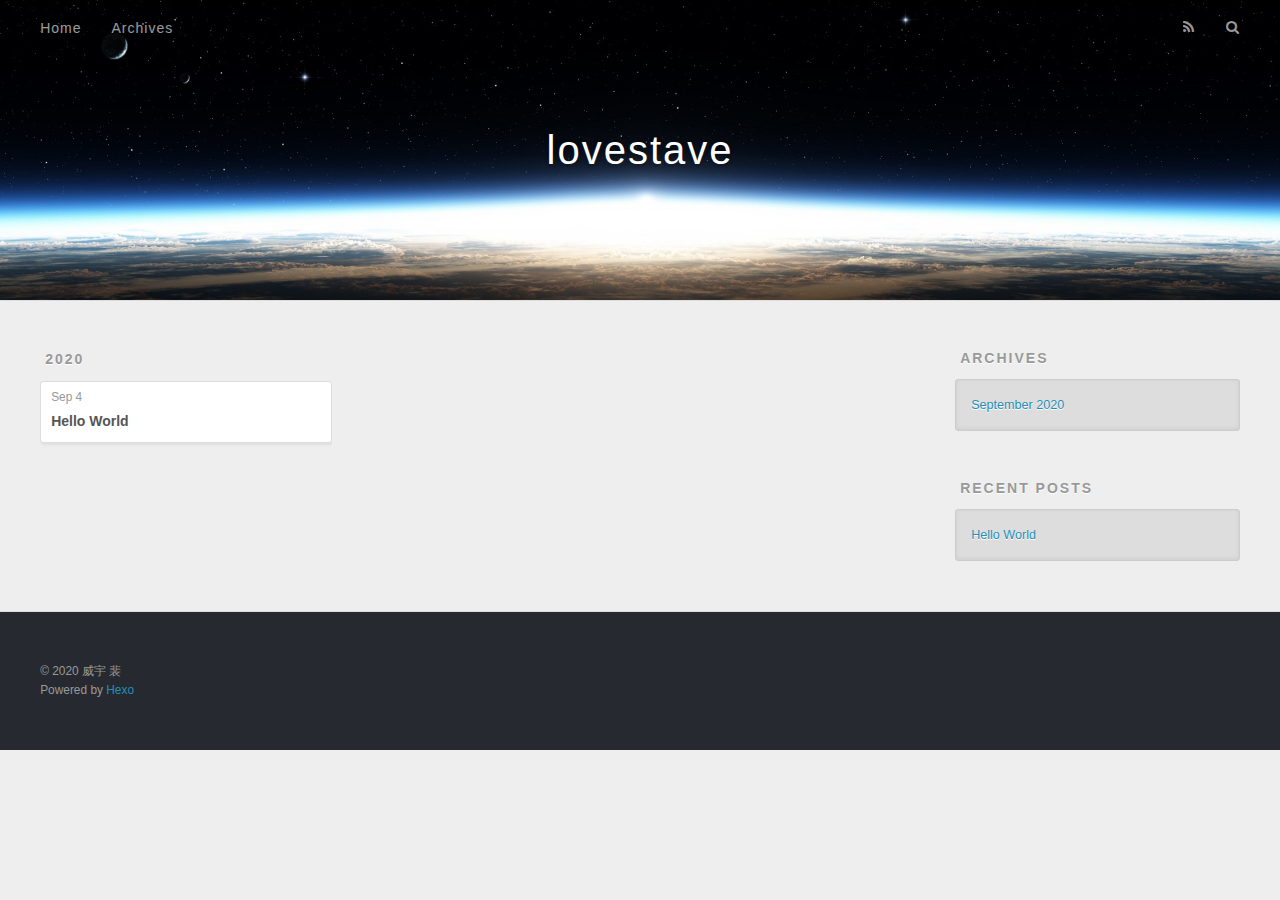
==== archives/index.html @ 19105ea0 "Site updated: 2020-09-04 19:39:17" ====
<!DOCTYPE html>
<html>
<head>
  <meta charset="utf-8">
  

  
  <title>Archives | lovestave</title>
  <meta name="viewport" content="width=device-width, initial-scale=1, maximum-scale=1">
  <meta property="og:type" content="website">
<meta property="og:title" content="lovestave">
<meta property="og:url" content="http://example.com/archives/index.html">
<meta property="og:site_name" content="lovestave">
<meta property="og:locale" content="en_US">
<meta property="article:author" content="威宇 裴">
<meta name="twitter:card" content="summary">
  
    <link rel="alternate" href="/atom.xml" title="lovestave" type="application/atom+xml">
  
  
    <link rel="icon" href="/favicon.png">
  
  
    <link href="//fonts.googleapis.com/css?family=Source+Code+Pro" rel="stylesheet" type="text/css">
  
  
<link rel="stylesheet" href="/css/style.css">

<meta name="generator" content="Hexo 5.1.1"></head>

<body>
  <div id="container">
    <div id="wrap">
      <header id="header">
  <div id="banner"></div>
  <div id="header-outer" class="outer">
    <div id="header-title" class="inner">
      <h1 id="logo-wrap">
        <a href="/" id="logo">lovestave</a>
      </h1>
      
    </div>
    <div id="header-inner" class="inner">
      <nav id="main-nav">
        <a id="main-nav-toggle" class="nav-icon"></a>
        
          <a class="main-nav-link" href="/">Home</a>
        
          <a class="main-nav-link" href="/archives">Archives</a>
        
      </nav>
      <nav id="sub-nav">
        
          <a id="nav-rss-link" class="nav-icon" href="/atom.xml" title="RSS Feed"></a>
        
        <a id="nav-search-btn" class="nav-icon" title="Search"></a>
      </nav>
      <div id="search-form-wrap">
        <form action="//google.com/search" method="get" accept-charset="UTF-8" class="search-form"><input type="search" name="q" class="search-form-input" placeholder="Search"><button type="submit" class="search-form-submit">&#xF002;</button><input type="hidden" name="sitesearch" value="http://example.com"></form>
      </div>
    </div>
  </div>
</header>
      <div class="outer">
        <section id="main">
  
  
    
    
      
      
      <section class="archives-wrap">
        <div class="archive-year-wrap">
          <a href="/archives/2020" class="archive-year">2020</a>
        </div>
        <div class="archives">
    
    <article class="archive-article archive-type-post">
  <div class="archive-article-inner">
    <header class="archive-article-header">
      <a href="/2020/09/04/hello-world/" class="archive-article-date">
  <time datetime="2020-09-04T11:30:33.948Z" itemprop="datePublished">Sep 4</time>
</a>
      
  
    <h1 itemprop="name">
      <a class="archive-article-title" href="/2020/09/04/hello-world/">Hello World</a>
    </h1>
  

    </header>
  </div>
</article>
  
  
    </div></section>
  


</section>
        
          <aside id="sidebar">
  
    

  
    

  
    
  
    
  <div class="widget-wrap">
    <h3 class="widget-title">Archives</h3>
    <div class="widget">
      <ul class="archive-list"><li class="archive-list-item"><a class="archive-list-link" href="/archives/2020/09/">September 2020</a></li></ul>
    </div>
  </div>


  
    
  <div class="widget-wrap">
    <h3 class="widget-title">Recent Posts</h3>
    <div class="widget">
      <ul>
        
          <li>
            <a href="/2020/09/04/hello-world/">Hello World</a>
          </li>
        
      </ul>
    </div>
  </div>

  
</aside>
        
      </div>
      <footer id="footer">
  
  <div class="outer">
    <div id="footer-info" class="inner">
      &copy; 2020 威宇 裴<br>
      Powered by <a href="http://hexo.io/" target="_blank">Hexo</a>
    </div>
  </div>
</footer>
    </div>
    <nav id="mobile-nav">
  
    <a href="/" class="mobile-nav-link">Home</a>
  
    <a href="/archives" class="mobile-nav-link">Archives</a>
  
</nav>
    

<script src="//ajax.googleapis.com/ajax/libs/jquery/2.0.3/jquery.min.js"></script>


  
<link rel="stylesheet" href="/fancybox/jquery.fancybox.css">

  
<script src="/fancybox/jquery.fancybox.pack.js"></script>




<script src="/js/script.js"></script>




  </div>
</body>
</html>
---- css/style.css ----
body {
  width: 100%;
}
body:before,
body:after {
  content: "";
  display: table;
}
body:after {
  clear: both;
}
html,
body,
div,
span,
applet,
object,
iframe,
h1,
h2,
h3,
h4,
h5,
h6,
p,
blockquote,
pre,
a,
abbr,
acronym,
address,
big,
cite,
code,
del,
dfn,
em,
img,
ins,
kbd,
q,
s,
samp,
small,
strike,
strong,
sub,
sup,
tt,
var,
dl,
dt,
dd,
ol,
ul,
li,
fieldset,
form,
label,
legend,
table,
caption,
tbody,
tfoot,
thead,
tr,
th,
td {
  margin: 0;
  padding: 0;
  border: 0;
  outline: 0;
  font-weight: inherit;
  font-style: inherit;
  font-family: inherit;
  font-size: 100%;
  vertical-align: baseline;
}
body {
  line-height: 1;
  color: #000;
  background: #fff;
}
ol,
ul {
  list-style: none;
}
table {
  border-collapse: separate;
  border-spacing: 0;
  vertical-align: middle;
}
caption,
th,
td {
  text-align: left;
  font-weight: normal;
  vertical-align: middle;
}
a img {
  border: none;
}
input,
button {
  margin: 0;
  padding: 0;
}
input::-moz-focus-inner,
button::-moz-focus-inner {
  border: 0;
  padding: 0;
}
@font-face {
  font-family: FontAwesome;
  font-style: normal;
  font-weight: normal;
  src: url("fonts/fontawesome-webfont.eot?v=#4.0.3");
  src: url("fonts/fontawesome-webfont.eot?#iefix&v=#4.0.3") format("embedded-opentype"), url("fonts/fontawesome-webfont.woff?v=#4.0.3") format("woff"), url("fonts/fontawesome-webfont.ttf?v=#4.0.3") format("truetype"), url("fonts/fontawesome-webfont.svg#fontawesomeregular?v=#4.0.3") format("svg");
}
html,
body,
#container {
  height: 100%;
}
body {
  background: #eee;
  font: 14px -apple-system, BlinkMacSystemFont, "Segoe UI", "Roboto", "Oxygen", "Ubuntu", "Cantarell", "Fira Sans", "Droid Sans", "Helvetica Neue", sans-serif;
  -webkit-text-size-adjust: 100%;
}
.outer {
  max-width: 1220px;
  margin: 0 auto;
  padding: 0 20px;
}
.outer:before,
.outer:after {
  content: "";
  display: table;
}
.outer:after {
  clear: both;
}
.inner {
  display: inline;
  float: left;
  width: 98.33333333333333%;
  margin: 0 0.833333333333333%;
}
.left,
.alignleft {
  float: left;
}
.right,
.alignright {
  float: right;
}
.clear {
  clear: both;
}
#container {
  position: relative;
}
.mobile-nav-on {
  overflow: hidden;
}
#wrap {
  height: 100%;
  width: 100%;
  position: absolute;
  top: 0;
  left: 0;
  -webkit-transition: 0.2s ease-out;
  -moz-transition: 0.2s ease-out;
  -ms-transition: 0.2s ease-out;
  transition: 0.2s ease-out;
  z-index: 1;
  background: #eee;
}
.mobile-nav-on #wrap {
  left: 280px;
}
@media screen and (min-width: 768px) {
  #main {
    display: inline;
    float: left;
    width: 73.33333333333333%;
    margin: 0 0.833333333333333%;
  }
}
.article-date,
.article-category-link,
.archive-year,
.widget-title {
  text-decoration: none;
  text-transform: uppercase;
  letter-spacing: 2px;
  color: #999;
  margin-bottom: 1em;
  margin-left: 5px;
  line-height: 1em;
  text-shadow: 0 1px #fff;
  font-weight: bold;
}
.article-inner,
.archive-article-inner {
  background: #fff;
  -webkit-box-shadow: 1px 2px 3px #ddd;
  box-shadow: 1px 2px 3px #ddd;
  border: 1px solid #ddd;
  border-radius: 3px;
}
.article-entry h1,
.widget h1 {
  font-size: 2em;
}
.article-entry h2,
.widget h2 {
  font-size: 1.5em;
}
.article-entry h3,
.widget h3 {
  font-size: 1.3em;
}
.article-entry h4,
.widget h4 {
  font-size: 1.2em;
}
.article-entry h5,
.widget h5 {
  font-size: 1em;
}
.article-entry h6,
.widget h6 {
  font-size: 1em;
  color: #999;
}
.article-entry hr,
.widget hr {
  border: 1px dashed #ddd;
}
.article-entry strong,
.widget strong {
  font-weight: bold;
}
.article-entry em,
.widget em,
.article-entry cite,
.widget cite {
  font-style: italic;
}
.article-entry sup,
.widget sup,
.article-entry sub,
.widget sub {
  font-size: 0.75em;
  line-height: 0;
  position: relative;
  vertical-align: baseline;
}
.article-entry sup,
.widget sup {
  top: -0.5em;
}
.article-entry sub,
.widget sub {
  bottom: -0.2em;
}
.article-entry small,
.widget small {
  font-size: 0.85em;
}
.article-entry acronym,
.widget acronym,
.article-entry abbr,
.widget abbr {
  border-bottom: 1px dotted;
}
.article-entry ul,
.widget ul,
.article-entry ol,
.widget ol,
.article-entry dl,
.widget dl {
  margin: 0 20px;
  line-height: 1.6em;
}
.article-entry ul ul,
.widget ul ul,
.article-entry ol ul,
.widget ol ul,
.article-entry ul ol,
.widget ul ol,
.article-entry ol ol,
.widget ol ol {
  margin-top: 0;
  margin-bottom: 0;
}
.article-entry ul,
.widget ul {
  list-style: disc;
}
.article-entry ol,
.widget ol {
  list-style: decimal;
}
.article-entry dt,
.widget dt {
  font-weight: bold;
}
#header {
  height: 300px;
  position: relative;
  border-bottom: 1px solid #ddd;
}
#header:before,
#header:after {
  content: "";
  position: absolute;
  left: 0;
  right: 0;
  height: 40px;
}
#header:before {
  top: 0;
  background: -webkit-linear-gradient(rgba(0,0,0,0.2), transparent);
  background: -moz-linear-gradient(rgba(0,0,0,0.2), transparent);
  background: -ms-linear-gradient(rgba(0,0,0,0.2), transparent);
  background: linear-gradient(rgba(0,0,0,0.2), transparent);
}
#header:after {
  bottom: 0;
  background: -webkit-linear-gradient(transparent, rgba(0,0,0,0.2));
  background: -moz-linear-gradient(transparent, rgba(0,0,0,0.2));
  background: -ms-linear-gradient(transparent, rgba(0,0,0,0.2));
  background: linear-gradient(transparent, rgba(0,0,0,0.2));
}
#header-outer {
  height: 100%;
  position: relative;
}
#header-inner {
  position: relative;
  overflow: hidden;
}
#banner {
  position: absolute;
  top: 0;
  left: 0;
  width: 100%;
  height: 100%;
  background: url("images/banner.jpg") center #000;
  -webkit-background-size: cover;
  -moz-background-size: cover;
  background-size: cover;
  z-index: -1;
}
#header-title {
  text-align: center;
  height: 40px;
  position: absolute;
  top: 50%;
  left: 0;
  margin-top: -20px;
}
#logo,
#subtitle {
  text-decoration: none;
  color: #fff;
  font-weight: 300;
  text-shadow: 0 1px 4px rgba(0,0,0,0.3);
}
#logo {
  font-size: 40px;
  line-height: 40px;
  letter-spacing: 2px;
}
#subtitle {
  font-size: 16px;
  line-height: 16px;
  letter-spacing: 1px;
}
#subtitle-wrap {
  margin-top: 16px;
}
#main-nav {
  float: left;
  margin-left: -15px;
}
.nav-icon,
.main-nav-link {
  float: left;
  color: #fff;
  opacity: 0.6;
  text-decoration: none;
  text-shadow: 0 1px rgba(0,0,0,0.2);
  -webkit-transition: opacity 0.2s;
  -moz-transition: opacity 0.2s;
  -ms-transition: opacity 0.2s;
  transition: opacity 0.2s;
  display: block;
  padding: 20px 15px;
}
.nav-icon:hover,
.main-nav-link:hover {
  opacity: 1;
}
.nav-icon {
  font-family: FontAwesome;
  text-align: center;
  font-size: 14px;
  width: 14px;
  height: 14px;
  padding: 20px 15px;
  position: relative;
  cursor: pointer;
}
.main-nav-link {
  font-weight: 300;
  letter-spacing: 1px;
}
@media screen and (max-width: 479px) {
  .main-nav-link {
    display: none;
  }
}
#main-nav-toggle {
  display: none;
}
#main-nav-toggle:before {
  content: "\f0c9";
}
@media screen and (max-width: 479px) {
  #main-nav-toggle {
    display: block;
  }
}
#sub-nav {
  float: right;
  margin-right: -15px;
}
#nav-rss-link:before {
  content: "\f09e";
}
#nav-search-btn:before {
  content: "\f002";
}
#search-form-wrap {
  position: absolute;
  top: 15px;
  width: 150px;
  height: 30px;
  right: -150px;
  opacity: 0;
  -webkit-transition: 0.2s ease-out;
  -moz-transition: 0.2s ease-out;
  -ms-transition: 0.2s ease-out;
  transition: 0.2s ease-out;
}
#search-form-wrap.on {
  opacity: 1;
  right: 0;
}
@media screen and (max-width: 479px) {
  #search-form-wrap {
    width: 100%;
    right: -100%;
  }
}
.search-form {
  position: absolute;
  top: 0;
  left: 0;
  right: 0;
  background: #fff;
  padding: 5px 15px;
  border-radius: 15px;
  -webkit-box-shadow: 0 0 10px rgba(0,0,0,0.3);
  box-shadow: 0 0 10px rgba(0,0,0,0.3);
}
.search-form-input {
  border: none;
  background: none;
  color: #555;
  width: 100%;
  font: 13px -apple-system, BlinkMacSystemFont, "Segoe UI", "Roboto", "Oxygen", "Ubuntu", "Cantarell", "Fira Sans", "Droid Sans", "Helvetica Neue", sans-serif;
  outline: none;
}
.search-form-input::-webkit-search-results-decoration,
.search-form-input::-webkit-search-cancel-button {
  -webkit-appearance: none;
}
.search-form-submit {
  position: absolute;
  top: 50%;
  right: 10px;
  margin-top: -7px;
  font: 13px FontAwesome;
  border: none;
  background: none;
  color: #bbb;
  cursor: pointer;
}
.search-form-submit:hover,
.search-form-submit:focus {
  color: #777;
}
.article {
  margin: 50px 0;
}
.article-inner {
  overflow: hidden;
}
.article-meta:before,
.article-meta:after {
  content: "";
  display: table;
}
.article-meta:after {
  clear: both;
}
.article-date {
  float: left;
}
.article-category {
  float: left;
  line-height: 1em;
  color: #ccc;
  text-shadow: 0 1px #fff;
  margin-left: 8px;
}
.article-category:before {
  content: "\2022";
}
.article-category-link {
  margin: 0 12px 1em;
}
.article-header {
  padding: 20px 20px 0;
}
.article-title {
  text-decoration: none;
  font-size: 2em;
  font-weight: bold;
  color: #555;
  line-height: 1.1em;
  -webkit-transition: color 0.2s;
  -moz-transition: color 0.2s;
  -ms-transition: color 0.2s;
  transition: color 0.2s;
}
a.article-title:hover {
  color: #258fb8;
}
.article-entry {
  color: #555;
  padding: 0 20px;
}
.article-entry:before,
.article-entry:after {
  content: "";
  display: table;
}
.article-entry:after {
  clear: both;
}
.article-entry p,
.article-entry table {
  line-height: 1.6em;
  margin: 1.6em 0;
}
.article-entry h1,
.article-entry h2,
.article-entry h3,
.article-entry h4,
.article-entry h5,
.article-entry h6 {
  font-weight: bold;
}
.article-entry h1,
.article-entry h2,
.article-entry h3,
.article-entry h4,
.article-entry h5,
.article-entry h6 {
  line-height: 1.1em;
  margin: 1.1em 0;
}
.article-entry a {
  color: #258fb8;
  text-decoration: none;
}
.article-entry a:hover {
  text-decoration: underline;
}
.article-entry ul,
.article-entry ol,
.article-entry dl {
  margin-top: 1.6em;
  margin-bottom: 1.6em;
}
.article-entry img,
.article-entry video {
  max-width: 100%;
  height: auto;
  display: block;
  margin: auto;
}
.article-entry iframe {
  border: none;
}
.article-entry table {
  width: 100%;
  border-collapse: collapse;
  border-spacing: 0;
}
.article-entry th {
  font-weight: bold;
  border-bottom: 3px solid #ddd;
  padding-bottom: 0.5em;
}
.article-entry td {
  border-bottom: 1px solid #ddd;
  padding: 10px 0;
}
.article-entry blockquote {
  font-family: Georgia, "Times New Roman", serif;
  font-size: 1.4em;
  margin: 1.6em 20px;
  text-align: center;
}
.article-entry blockquote footer {
  font-size: 14px;
  margin: 1.6em 0;
  font-family: -apple-system, BlinkMacSystemFont, "Segoe UI", "Roboto", "Oxygen", "Ubuntu", "Cantarell", "Fira Sans", "Droid Sans", "Helvetica Neue", sans-serif;
}
.article-entry blockquote footer cite:before {
  content: "—";
  padding: 0 0.5em;
}
.article-entry .pullquote {
  text-align: left;
  width: 45%;
  margin: 0;
}
.article-entry .pullquote.left {
  margin-left: 0.5em;
  margin-right: 1em;
}
.article-entry .pullquote.right {
  margin-right: 0.5em;
  margin-left: 1em;
}
.article-entry .caption {
  color: #999;
  display: block;
  font-size: 0.9em;
  margin-top: 0.5em;
  position: relative;
  text-align: center;
}
.article-entry .video-container {
  position: relative;
  padding-top: 56.25%;
  height: 0;
  overflow: hidden;
}
.article-entry .video-container iframe,
.article-entry .video-container object,
.article-entry .video-container embed {
  position: absolute;
  top: 0;
  left: 0;
  width: 100%;
  height: 100%;
  margin-top: 0;
}
.article-more-link a {
  display: inline-block;
  line-height: 1em;
  padding: 6px 15px;
  border-radius: 15px;
  background: #eee;
  color: #999;
  text-shadow: 0 1px #fff;
  text-decoration: none;
}
.article-more-link a:hover {
  background: #258fb8;
  color: #fff;
  text-decoration: none;
  text-shadow: 0 1px #1e7293;
}
.article-footer {
  font-size: 0.85em;
  line-height: 1.6em;
  border-top: 1px solid #ddd;
  padding-top: 1.6em;
  margin: 0 20px 20px;
}
.article-footer:before,
.article-footer:after {
  content: "";
  display: table;
}
.article-footer:after {
  clear: both;
}
.article-footer a {
  color: #999;
  text-decoration: none;
}
.article-footer a:hover {
  color: #555;
}
.article-tag-list-item {
  float: left;
  margin-right: 10px;
}
.article-tag-list-link:before {
  content: "#";
}
.article-comment-link {
  float: right;
}
.article-comment-link:before {
  content: "\f075";
  font-family: FontAwesome;
  padding-right: 8px;
}
.article-share-link {
  cursor: pointer;
  float: right;
  margin-left: 20px;
}
.article-share-link:before {
  content: "\f064";
  font-family: FontAwesome;
  padding-right: 6px;
}
#article-nav {
  position: relative;
}
#article-nav:before,
#article-nav:after {
  content: "";
  display: table;
}
#article-nav:after {
  clear: both;
}
@media screen and (min-width: 768px) {
  #article-nav {
    margin: 50px 0;
  }
  #article-nav:before {
    width: 8px;
    height: 8px;
    position: absolute;
    top: 50%;
    left: 50%;
    margin-top: -4px;
    margin-left: -4px;
    content: "";
    border-radius: 50%;
    background: #ddd;
    -webkit-box-shadow: 0 1px 2px #fff;
    box-shadow: 0 1px 2px #fff;
  }
}
.article-nav-link-wrap {
  text-decoration: none;
  text-shadow: 0 1px #fff;
  color: #999;
  -webkit-box-sizing: border-box;
  -moz-box-sizing: border-box;
  box-sizing: border-box;
  margin-top: 50px;
  text-align: center;
  display: block;
}
.article-nav-link-wrap:hover {
  color: #555;
}
@media screen and (min-width: 768px) {
  .article-nav-link-wrap {
    width: 50%;
    margin-top: 0;
  }
}
@media screen and (min-width: 768px) {
  #article-nav-newer {
    float: left;
    text-align: right;
    padding-right: 20px;
  }
}
@media screen and (min-width: 768px) {
  #article-nav-older {
    float: right;
    text-align: left;
    padding-left: 20px;
  }
}
.article-nav-caption {
  text-transform: uppercase;
  letter-spacing: 2px;
  color: #ddd;
  line-height: 1em;
  font-weight: bold;
}
#article-nav-newer .article-nav-caption {
  margin-right: -2px;
}
.article-nav-title {
  font-size: 0.85em;
  line-height: 1.6em;
  margin-top: 0.5em;
}
.article-share-box {
  position: absolute;
  display: none;
  background: #fff;
  -webkit-box-shadow: 1px 2px 10px rgba(0,0,0,0.2);
  box-shadow: 1px 2px 10px rgba(0,0,0,0.2);
  border-radius: 3px;
  margin-left: -145px;
  overflow: hidden;
  z-index: 1;
}
.article-share-box.on {
  display: block;
}
.article-share-input {
  width: 100%;
  background: none;
  -webkit-box-sizing: border-box;
  -moz-box-sizing: border-box;
  box-sizing: border-box;
  font: 14px -apple-system, BlinkMacSystemFont, "Segoe UI", "Roboto", "Oxygen", "Ubuntu", "Cantarell", "Fira Sans", "Droid Sans", "Helvetica Neue", sans-serif;
  padding: 0 15px;
  color: #555;
  outline: none;
  border: 1px solid #ddd;
  border-radius: 3px 3px 0 0;
  height: 36px;
  line-height: 36px;
}
.article-share-links {
  background: #eee;
}
.article-share-links:before,
.article-share-links:after {
  content: "";
  display: table;
}
.article-share-links:after {
  clear: both;
}
.article-share-twitter,
.article-share-facebook,
.article-share-pinterest,
.article-share-google {
  width: 50px;
  height: 36px;
  display: block;
  float: left;
  position: relative;
  color: #999;
  text-shadow: 0 1px #fff;
}
.article-share-twitter:before,
.article-share-facebook:before,
.article-share-pinterest:before,
.article-share-google:before {
  font-size: 20px;
  font-family: FontAwesome;
  width: 20px;
  height: 20px;
  position: absolute;
  top: 50%;
  left: 50%;
  margin-top: -10px;
  margin-left: -10px;
  text-align: center;
}
.article-share-twitter:hover,
.article-share-facebook:hover,
.article-share-pinterest:hover,
.article-share-google:hover {
  color: #fff;
}
.article-share-twitter:before {
  content: "\f099";
}
.article-share-twitter:hover {
  background: #00aced;
  text-shadow: 0 1px #008abe;
}
.article-share-facebook:before {
  content: "\f09a";
}
.article-share-facebook:hover {
  background: #3b5998;
  text-shadow: 0 1px #2f477a;
}
.article-share-pinterest:before {
  content: "\f0d2";
}
.article-share-pinterest:hover {
  background: #cb2027;
  text-shadow: 0 1px #a21a1f;
}
.article-share-google:before {
  content: "\f0d5";
}
.article-share-google:hover {
  background: #dd4b39;
  text-shadow: 0 1px #be3221;
}
.article-gallery {
  background: #000;
  position: relative;
}
.article-gallery-photos {
  position: relative;
  overflow: hidden;
}
.article-gallery-img {
  display: none;
  max-width: 100%;
}
.article-gallery-img:first-child {
  display: block;
}
.article-gallery-img.loaded {
  position: absolute;
  display: block;
}
.article-gallery-img img {
  display: block;
  max-width: 100%;
  margin: 0 auto;
}
#comments {
  background: #fff;
  -webkit-box-shadow: 1px 2px 3px #ddd;
  box-shadow: 1px 2px 3px #ddd;
  padding: 20px;
  border: 1px solid #ddd;
  border-radius: 3px;
  margin: 50px 0;
}
#comments a {
  color: #258fb8;
}
.archives-wrap {
  margin: 50px 0;
}
.archives:before,
.archives:after {
  content: "";
  display: table;
}
.archives:after {
  clear: both;
}
.archive-year-wrap {
  margin-bottom: 1em;
}
.archives {
  -webkit-column-gap: 10px;
  -moz-column-gap: 10px;
  column-gap: 10px;
}
@media screen and (min-width: 480px) and (max-width: 767px) {
  .archives {
    -webkit-column-count: 2;
    -moz-column-count: 2;
    column-count: 2;
  }
}
@media screen and (min-width: 768px) {
  .archives {
    -webkit-column-count: 3;
    -moz-column-count: 3;
    column-count: 3;
  }
}
.archive-article {
  -webkit-column-break-inside: avoid;
  page-break-inside: avoid;
  overflow: hidden;
  break-inside: avoid-column;
}
.archive-article-inner {
  padding: 10px;
  margin-bottom: 15px;
}
.archive-article-title {
  text-decoration: none;
  font-weight: bold;
  color: #555;
  -webkit-transition: color 0.2s;
  -moz-transition: color 0.2s;
  -ms-transition: color 0.2s;
  transition: color 0.2s;
  line-height: 1.6em;
}
.archive-article-title:hover {
  color: #258fb8;
}
.archive-article-footer {
  margin-top: 1em;
}
.archive-article-date {
  color: #999;
  text-decoration: none;
  font-size: 0.85em;
  line-height: 1em;
  margin-bottom: 0.5em;
  display: block;
}
#page-nav {
  margin: 50px auto;
  background: #fff;
  -webkit-box-shadow: 1px 2px 3px #ddd;
  box-shadow: 1px 2px 3px #ddd;
  border: 1px solid #ddd;
  border-radius: 3px;
  text-align: center;
  color: #999;
  overflow: hidden;
}
#page-nav:before,
#page-nav:after {
  content: "";
  display: table;
}
#page-nav:after {
  clear: both;
}
#page-nav a,
#page-nav span {
  padding: 10px 20px;
  line-height: 1;
  height: 2ex;
}
#page-nav a {
  color: #999;
  text-decoration: none;
}
#page-nav a:hover {
  background: #999;
  color: #fff;
}
#page-nav .prev {
  float: left;
}
#page-nav .next {
  float: right;
}
#page-nav .page-number {
  display: inline-block;
}
@media screen and (max-width: 479px) {
  #page-nav .page-number {
    display: none;
  }
}
#page-nav .current {
  color: #555;
  font-weight: bold;
}
#page-nav .space {
  color: #ddd;
}
#footer {
  background: #262a30;
  padding: 50px 0;
  border-top: 1px solid #ddd;
  color: #999;
}
#footer a {
  color: #258fb8;
  text-decoration: none;
}
#footer a:hover {
  text-decoration: underline;
}
#footer-info {
  line-height: 1.6em;
  font-size: 0.85em;
}
.article-entry pre,
.article-entry .highlight {
  background: #2d2d2d;
  margin: 0 -20px;
  padding: 15px 20px;
  border-style: solid;
  border-color: #ddd;
  border-width: 1px 0;
  overflow: auto;
  color: #ccc;
  line-height: 22.400000000000002px;
}
.article-entry .highlight .gutter pre,
.article-entry .gist .gist-file .gist-data .line-numbers {
  color: #666;
  font-size: 0.85em;
}
.article-entry pre,
.article-entry code {
  font-family: "Source Code Pro", Consolas, Monaco, Menlo, Consolas, monospace;
}
.article-entry code {
  background: #eee;
  text-shadow: 0 1px #fff;
  padding: 0 0.3em;
}
.article-entry pre code {
  background: none;
  text-shadow: none;
  padding: 0;
}
.article-entry .highlight pre {
  border: none;
  margin: 0;
  padding: 0;
}
.article-entry .highlight table {
  margin: 0;
  width: auto;
}
.article-entry .highlight td {
  border: none;
  padding: 0;
}
.article-entry .highlight figcaption {
  font-size: 0.85em;
  color: #999;
  line-height: 1em;
  margin-bottom: 1em;
}
.article-entry .highlight figcaption:before,
.article-entry .highlight figcaption:after {
  content: "";
  display: table;
}
.article-entry .highlight figcaption:after {
  clear: both;
}
.article-entry .highlight figcaption a {
  float: right;
}
.article-entry .highlight .gutter pre {
  text-align: right;
  padding-right: 20px;
}
.article-entry .highlight .line {
  height: 22.400000000000002px;
}
.article-entry .highlight .line.marked {
  background: #515151;
}
.article-entry .gist {
  margin: 0 -20px;
  border-style: solid;
  border-color: #ddd;
  border-width: 1px 0;
  background: #2d2d2d;
  padding: 15px 20px 15px 0;
}
.article-entry .gist .gist-file {
  border: none;
  font-family: "Source Code Pro", Consolas, Monaco, Menlo, Consolas, monospace;
  margin: 0;
}
.article-entry .gist .gist-file .gist-data {
  background: none;
  border: none;
}
.article-entry .gist .gist-file .gist-data .line-numbers {
  background: none;
  border: none;
  padding: 0 20px 0 0;
}
.article-entry .gist .gist-file .gist-data .line-data {
  padding: 0 !important;
}
.article-entry .gist .gist-file .highlight {
  margin: 0;
  padding: 0;
  border: none;
}
.article-entry .gist .gist-file .gist-meta {
  background: #2d2d2d;
  color: #999;
  font: 0.85em -apple-system, BlinkMacSystemFont, "Segoe UI", "Roboto", "Oxygen", "Ubuntu", "Cantarell", "Fira Sans", "Droid Sans", "Helvetica Neue", sans-serif;
  text-shadow: 0 0;
  padding: 0;
  margin-top: 1em;
  margin-left: 20px;
}
.article-entry .gist .gist-file .gist-meta a {
  color: #258fb8;
  font-weight: normal;
}
.article-entry .gist .gist-file .gist-meta a:hover {
  text-decoration: underline;
}
pre .comment,
pre .title {
  color: #999;
}
pre .variable,
pre .attribute,
pre .tag,
pre .regexp,
pre .ruby .constant,
pre .xml .tag .title,
pre .xml .pi,
pre .xml .doctype,
pre .html .doctype,
pre .css .id,
pre .css .class,
pre .css .pseudo {
  color: #f2777a;
}
pre .number,
pre .preprocessor,
pre .built_in,
pre .literal,
pre .params,
pre .constant {
  color: #f99157;
}
pre .class,
pre .ruby .class .title,
pre .css .rules .attribute {
  color: #9c9;
}
pre .string,
pre .value,
pre .inheritance,
pre .header,
pre .ruby .symbol,
pre .xml .cdata {
  color: #9c9;
}
pre .css .hexcolor {
  color: #6cc;
}
pre .function,
pre .python .decorator,
pre .python .title,
pre .ruby .function .title,
pre .ruby .title .keyword,
pre .perl .sub,
pre .javascript .title,
pre .coffeescript .title {
  color: #69c;
}
pre .keyword,
pre .javascript .function {
  color: #c9c;
}
@media screen and (max-width: 479px) {
  #mobile-nav {
    position: absolute;
    top: 0;
    left: 0;
    width: 280px;
    height: 100%;
    background: #191919;
    border-right: 1px solid #fff;
  }
}
@media screen and (max-width: 479px) {
  .mobile-nav-link {
    display: block;
    color: #999;
    text-decoration: none;
    padding: 15px 20px;
    font-weight: bold;
  }
  .mobile-nav-link:hover {
    color: #fff;
  }
}
@media screen and (min-width: 768px) {
  #sidebar {
    display: inline;
    float: left;
    width: 23.333333333333332%;
    margin: 0 0.833333333333333%;
  }
}
.widget-wrap {
  margin: 50px 0;
}
.widget {
  color: #777;
  text-shadow: 0 1px #fff;
  background: #ddd;
  -webkit-box-shadow: 0 -1px 4px #ccc inset;
  box-shadow: 0 -1px 4px #ccc inset;
  border: 1px solid #ccc;
  padding: 15px;
  border-radius: 3px;
}
.widget a {
  color: #258fb8;
  text-decoration: none;
}
.widget a:hover {
  text-decoration: underline;
}
.widget ul ul,
.widget ol ul,
.widget dl ul,
.widget ul ol,
.widget ol ol,
.widget dl ol,
.widget ul dl,
.widget ol dl,
.widget dl dl {
  margin-left: 15px;
  list-style: disc;
}
.widget {
  line-height: 1.6em;
  word-wrap: break-word;
  font-size: 0.9em;
}
.widget ul,
.widget ol {
  list-style: none;
  margin: 0;
}
.widget ul ul,
.widget ol ul,
.widget ul ol,
.widget ol ol {
  margin: 0 20px;
}
.widget ul ul,
.widget ol ul {
  list-style: disc;
}
.widget ul ol,
.widget ol ol {
  list-style: decimal;
}
.category-list-count,
.tag-list-count,
.archive-list-count {
  padding-left: 5px;
  color: #999;
  font-size: 0.85em;
}
.category-list-count:before,
.tag-list-count:before,
.archive-list-count:before {
  content: "(";
}
.category-list-count:after,
.tag-list-count:after,
.archive-list-count:after {
  content: ")";
}
.tagcloud a {
  margin-right: 5px;
  display: inline-block;
}
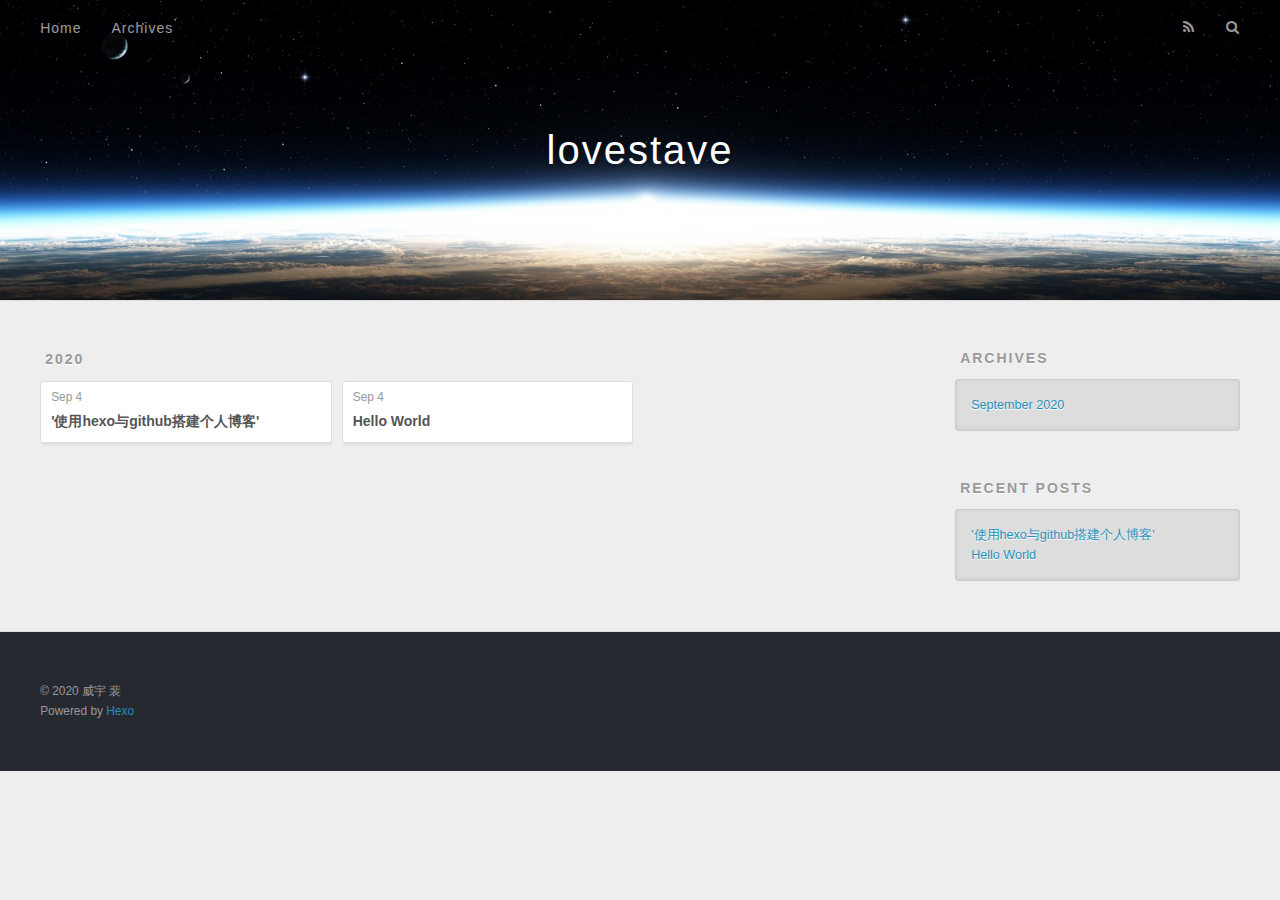
==== commit aaf2da18: "Site updated: 2020-09-04 20:32:52" ====
--- a/archives/index.html
+++ b/archives/index.html
@@ -78,6 +78,25 @@
     <article class="archive-article archive-type-post">
   <div class="archive-article-inner">
     <header class="archive-article-header">
+      <a href="/2020/09/04/%E4%BD%BF%E7%94%A8hexo%E4%B8%8Egithub%E6%90%AD%E5%BB%BA%E4%B8%AA%E4%BA%BA%E5%8D%9A%E5%AE%A2/" class="archive-article-date">
+  <time datetime="2020-09-04T11:56:06.000Z" itemprop="datePublished">Sep 4</time>
+</a>
+      
+  
+    <h1 itemprop="name">
+      <a class="archive-article-title" href="/2020/09/04/%E4%BD%BF%E7%94%A8hexo%E4%B8%8Egithub%E6%90%AD%E5%BB%BA%E4%B8%AA%E4%BA%BA%E5%8D%9A%E5%AE%A2/">&#39;使用hexo与github搭建个人博客&#39;</a>
+    </h1>
+  
+
+    </header>
+  </div>
+</article>
+  
+    
+    
+    <article class="archive-article archive-type-post">
+  <div class="archive-article-inner">
+    <header class="archive-article-header">
       <a href="/2020/09/04/hello-world/" class="archive-article-date">
   <time datetime="2020-09-04T11:30:33.948Z" itemprop="datePublished">Sep 4</time>
 </a>
@@ -126,6 +145,10 @@
       <ul>
         
           <li>
+            <a href="/2020/09/04/%E4%BD%BF%E7%94%A8hexo%E4%B8%8Egithub%E6%90%AD%E5%BB%BA%E4%B8%AA%E4%BA%BA%E5%8D%9A%E5%AE%A2/">&#39;使用hexo与github搭建个人博客&#39;</a>
+          </li>
+        
+          <li>
             <a href="/2020/09/04/hello-world/">Hello World</a>
           </li>
         
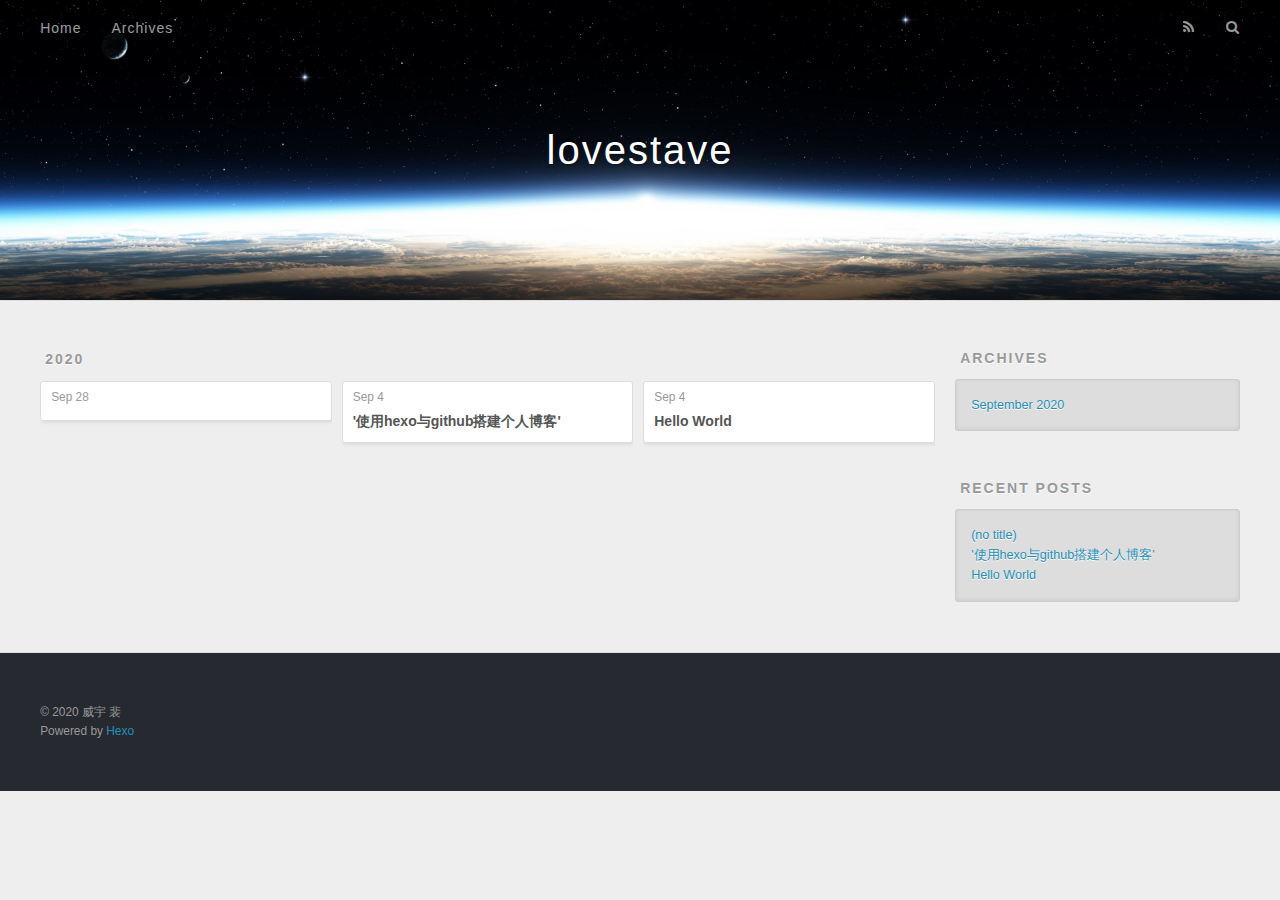
==== commit 2e46bca8: "Site updated: 2020-09-28 10:15:02" ====
--- a/archives/index.html
+++ b/archives/index.html
@@ -78,6 +78,19 @@
     <article class="archive-article archive-type-post">
   <div class="archive-article-inner">
     <header class="archive-article-header">
+      <a href="/2020/09/28/%E9%87%8D%E5%AD%A6%E5%89%8D%E7%AB%AF/" class="archive-article-date">
+  <time datetime="2020-09-28T02:08:35.764Z" itemprop="datePublished">Sep 28</time>
+</a>
+      
+    </header>
+  </div>
+</article>
+  
+    
+    
+    <article class="archive-article archive-type-post">
+  <div class="archive-article-inner">
+    <header class="archive-article-header">
       <a href="/2020/09/04/%E4%BD%BF%E7%94%A8hexo%E4%B8%8Egithub%E6%90%AD%E5%BB%BA%E4%B8%AA%E4%BA%BA%E5%8D%9A%E5%AE%A2/" class="archive-article-date">
   <time datetime="2020-09-04T11:56:06.000Z" itemprop="datePublished">Sep 4</time>
 </a>
@@ -145,6 +158,10 @@
       <ul>
         
           <li>
+            <a href="/2020/09/28/%E9%87%8D%E5%AD%A6%E5%89%8D%E7%AB%AF/">(no title)</a>
+          </li>
+        
+          <li>
             <a href="/2020/09/04/%E4%BD%BF%E7%94%A8hexo%E4%B8%8Egithub%E6%90%AD%E5%BB%BA%E4%B8%AA%E4%BA%BA%E5%8D%9A%E5%AE%A2/">&#39;使用hexo与github搭建个人博客&#39;</a>
           </li>
         
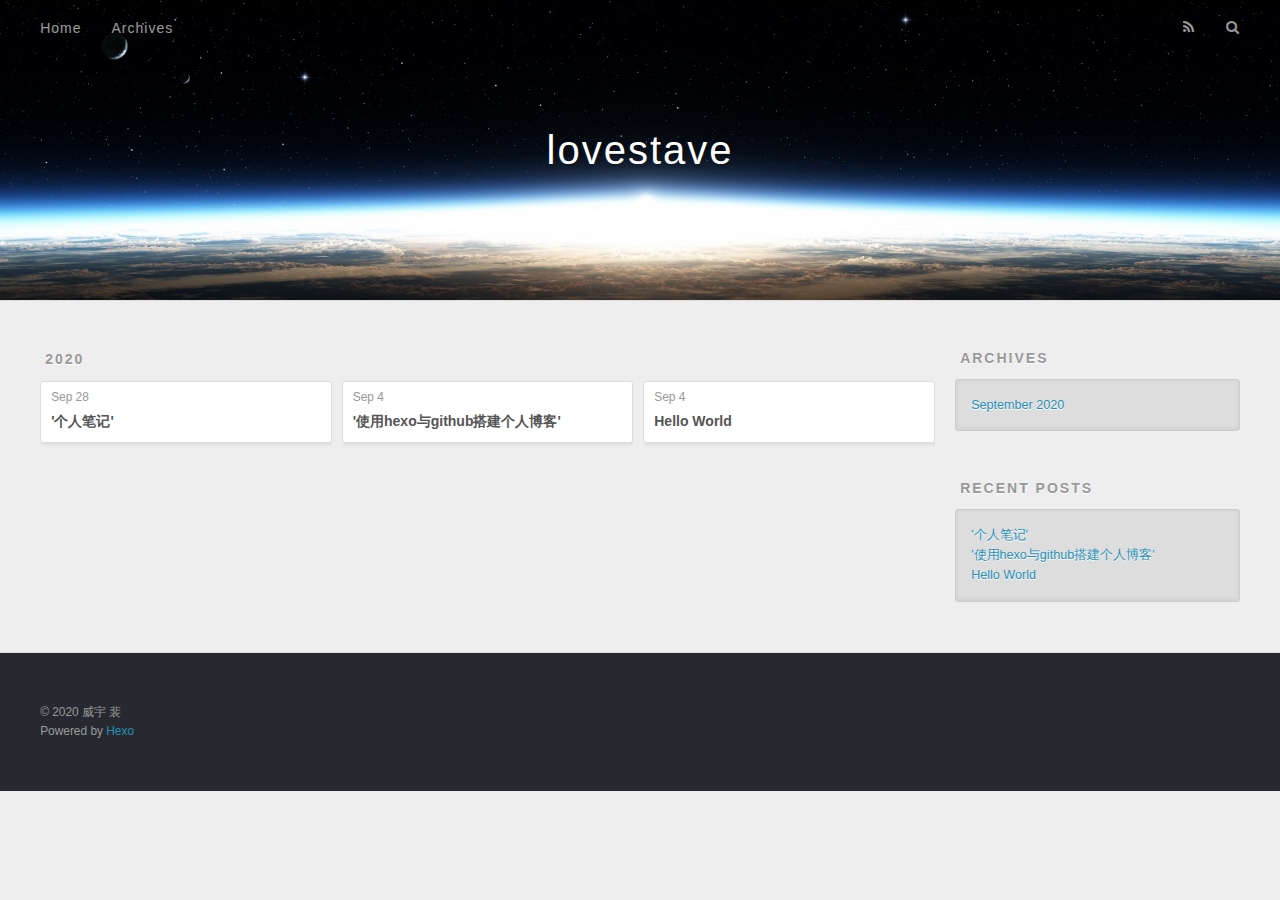
==== commit 8ece31d6: "Site updated: 2020-09-28 10:18:01" ====
--- a/archives/index.html
+++ b/archives/index.html
@@ -79,9 +79,15 @@
   <div class="archive-article-inner">
     <header class="archive-article-header">
       <a href="/2020/09/28/%E9%87%8D%E5%AD%A6%E5%89%8D%E7%AB%AF/" class="archive-article-date">
-  <time datetime="2020-09-28T02:08:35.764Z" itemprop="datePublished">Sep 28</time>
+  <time datetime="2020-09-28T02:17:06.000Z" itemprop="datePublished">Sep 28</time>
 </a>
       
+  
+    <h1 itemprop="name">
+      <a class="archive-article-title" href="/2020/09/28/%E9%87%8D%E5%AD%A6%E5%89%8D%E7%AB%AF/">&#39;个人笔记&#39;</a>
+    </h1>
+  
+
     </header>
   </div>
 </article>
@@ -158,7 +164,7 @@
       <ul>
         
           <li>
-            <a href="/2020/09/28/%E9%87%8D%E5%AD%A6%E5%89%8D%E7%AB%AF/">(no title)</a>
+            <a href="/2020/09/28/%E9%87%8D%E5%AD%A6%E5%89%8D%E7%AB%AF/">&#39;个人笔记&#39;</a>
           </li>
         
           <li>
